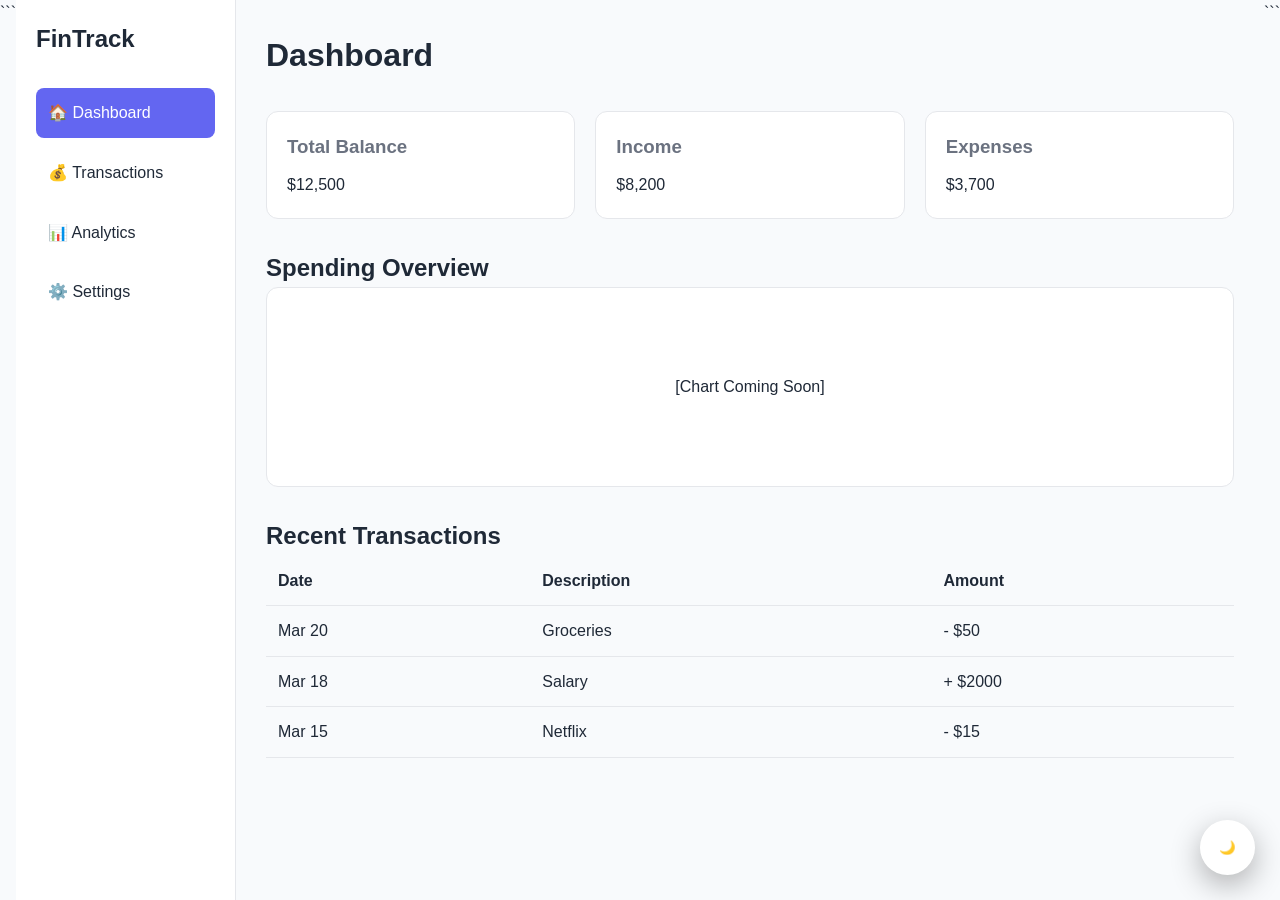
==== dashboard.html @ e58fc15e "first commit" ====
<!DOCTYPE html>

<html lang="en">
<head>
    <meta charset="UTF-8">
    <meta name="viewport" content="width=device-width, initial-scale=1.0">
    <title>Dashboard - FinTrack</title>
    <link rel="stylesheet" href="style/main.css">
</head>
<body>

<div class="dashboard">

```
<!-- SIDEBAR -->
<aside class="sidebar">
    <h2 class="logo">FinTrack</h2>

    <ul>
        <li class="active">🏠 Dashboard</li>
        <li>💰 Transactions</li>
        <li>📊 Analytics</li>
        <li>⚙️ Settings</li>
    </ul>
</aside>

<!-- MAIN CONTENT -->
<main class="main-content">

    <!-- HEADER -->
    <header class="dashboard-header">
        <h1>Dashboard</h1>
        <button id="themeToggle" class="theme-float">🌙</button>
    </header>

    <!-- CARDS -->
    <section class="cards">

        <div class="card stat">
            <h3>Total Balance</h3>
            <p>$12,500</p>
        </div>

        <div class="card stat">
            <h3>Income</h3>
            <p>$8,200</p>
        </div>

        <div class="card stat">
            <h3>Expenses</h3>
            <p>$3,700</p>
        </div>

    </section>

    <!-- CHART -->
    <section class="chart">
        <h2>Spending Overview</h2>
        <div class="chart-box">[Chart Coming Soon]</div>
    </section>

    <!-- TRANSACTIONS -->
    <section class="transactions">
        <h2>Recent Transactions</h2>

        <table>
            <tr>
                <th>Date</th>
                <th>Description</th>
                <th>Amount</th>
            </tr>

            <tr>
                <td>Mar 20</td>
                <td>Groceries</td>
                <td>- $50</td>
            </tr>

            <tr>
                <td>Mar 18</td>
                <td>Salary</td>
                <td>+ $2000</td>
            </tr>

            <tr>
                <td>Mar 15</td>
                <td>Netflix</td>
                <td>- $15</td>
            </tr>

        </table>
    </section>

</main>
```

</div>

<script src="js/main.js"></script>

</body>
</html>
---- style/main.css ----
/* =========================
RESET
========================= */

* {
  margin: 0;
  padding: 0;
  box-sizing: border-box;
  }

/* =========================
VARIABLES
========================= */
:root {
--bg: #f8fafc;
--surface: #ffffff;
--text: #1f2937;
--text-light: #6b7280;
--border: #e5e7eb;


--primary: #6366f1;
--secondary: #06b6d4;


}

html, body {
    height: 100%;
}

/* DARK MODE */
body.dark {
--bg: #020617;
--surface: #0f172a;
--text: #f8fafc;
--text-light: #94a3b8;
--border: #1e293b;


--primary: #818cf8;
--secondary: #22d3ee;


}

/* =========================
BASE
========================= */
body {
display: flex;
flex-direction: column;
font-family: 'Inter', sans-serif;
background: var(--bg);
color: var(--text);
line-height: 1.6;
overflow-x: hidden;
}

/* =========================
NAVBAR
========================= */
.navbar {
display: flex;
justify-content: space-between;
align-items: center;
padding: 18px 80px;
background: var(--surface);
}

.navbar ul {
display: flex;
gap: 25px;
list-style: none;
}

.navbar a {
text-decoration: none;
color: var(--text);
}

/* =========================
BUTTONS
========================= */
.btn-primary,
.btn-secondary {
padding: 12px 22px;
font-size: 15px;
border-radius: 8px;
}

.btn-primary {
background: linear-gradient(135deg, var(--primary), var(--secondary));
color: white;
}

.btn-secondary {
border: 2px solid var(--primary);
color: var(--primary);
}

/* =========================
CONTAINER CONTROL
========================= */
.hero,
.features,
.features-detailed,
.pricing,
.about-section {
max-width: 1200px;
margin: 0 auto;
}

/* =========================
HERO
========================= */
.hero {
display: flex;
justify-content: space-between;
align-items: center;
padding: 100px 80px;
gap: 40px;
}

.hero-text h1 {
font-size: 48px;
margin-bottom: 20px;
}

.hero-text p {
font-size: 18px;
color: var(--text-light);
margin-bottom: 30px;
}

.hero-buttons {
display: flex;
gap: 15px;
margin-top: 10px;
}

.hero img {
width: 420px;
}

/* =========================
FEATURES
========================= */
.features {
padding: 80px;
text-align: center;
}

.feature-grid {
display: flex;
justify-content: center;
gap: 30px;
margin-top: 40px;
flex-wrap: wrap;
}

.card {
background: var(--surface);
padding: 25px;
border-radius: 12px;
width: 260px;
border: 1px solid var(--border);
}

/* =========================
FEATURES PAGE
========================= */
.features-detailed {
padding: 80px;
}

.feature-row {
display: flex;
align-items: center;
justify-content: space-between;
gap: 40px;
margin-bottom: 60px;
}

.feature-row.reverse {
flex-direction: row-reverse;
}

.feature-text {
max-width: 500px;
}

.feature-image img {
width: 420px;
}

/* =========================
PRICING
========================= */
.pricing {
padding: 80px;
text-align: center;
}

.pricing-grid {
display: flex;
justify-content: center;
gap: 30px;
margin-top: 40px;
flex-wrap: wrap;
}

.price-card {
background: var(--surface);
padding: 30px;
border-radius: 12px;
width: 260px;
border: 1px solid var(--border);
}

.price-card ul {
list-style: none;
margin: 20px 0;
text-align: left;
}

/* =========================
ABOUT
========================= */
.about-section {
padding: 80px;
text-align: center;
}

.team {
padding: 80px;
text-align: center;
}

.team-grid {
display: flex;
justify-content: center;
gap: 30px;
flex-wrap: wrap;
}

.member img {
width: 100px;
border-radius: 50%;
}

/* AUTH FULL HEIGHT FIX */
.auth-container {
    flex: 1; /* takes remaining space */
    display: flex;
    justify-content: center;
    align-items: center;
    padding: 60px 20px;
    background: linear-gradient(135deg, var(--primary), var(--secondary));
}

/* DARK MODE */
body.dark .auth-container {
    background: var(--bg);
}

.auth-card {
background: var(--surface);
padding: 50px 40px;
border-radius: 16px;
width: 100%;
max-width: 420px;
text-align: center;
}

/* spacing fix */
.auth-card h2 {
margin-bottom: 10px;
}

.auth-card p {
margin-bottom: 25px;
}

.auth-card input {
width: 100%;
padding: 14px;
margin-bottom: 18px;
border-radius: 10px;
border: 1px solid var(--border);
background: var(--bg);
color: var(--text);
}

/* =========================
CTA
========================= */
.download {
padding: 140px 20px;
text-align: center;
background: linear-gradient(135deg, var(--primary), var(--secondary));
color: white;
}

.download h2 {
font-size: 40px;
margin-bottom: 20px;
}

.download p {
font-size: 18px;
margin-bottom: 40px;
}

.store-buttons {
display: flex;
justify-content: center;
}

body.dark .download {
background: linear-gradient(135deg, #1e293b, #020617);
}

body.dark .download p {
color: #cbd5f5;
}

/* =========================
FOOTER
========================= */
footer {
margin-top: auto;
text-align: center;
padding: 25px;
background: #020617;
color: #cbd5f5;
}

/* =========================
FLOAT BUTTON
========================= */
.theme-float {
position: fixed;
bottom: 25px;
right: 25px;
width: 55px;
height: 55px;
border-radius: 50%;
border: none;
cursor: pointer;
background: var(--surface);
color: var(--text);
display: flex;
align-items: center;
justify-content: center;
box-shadow: 0 10px 30px rgba(0,0,0,0.3);
}

/* =========================
   DASHBOARD LAYOUT
========================= */
.dashboard {
    display: flex;
    min-height: 100vh;
}

/* SIDEBAR */
.sidebar {
    width: 220px;
    background: var(--surface);
    padding: 20px;
    border-right: 1px solid var(--border);
}

.sidebar h2 {
    margin-bottom: 30px;
}

.sidebar ul {
    list-style: none;
}

.sidebar li {
    padding: 12px;
    margin-bottom: 10px;
    cursor: pointer;
    border-radius: 8px;
}

.sidebar li.active,
.sidebar li:hover {
    background: var(--primary);
    color: white;
}

/* MAIN */
.main-content {
    flex: 1;
    padding: 30px;
}

/* HEADER */
.dashboard-header {
    display: flex;
    justify-content: space-between;
    align-items: center;
    margin-bottom: 30px;
}

/* CARDS */
.cards {
    display: flex;
    gap: 20px;
    margin-bottom: 30px;
}

.stat {
    flex: 1;
    padding: 20px;
    border-radius: 12px;
    background: var(--surface);
    border: 1px solid var(--border);
}

.stat h3 {
    margin-bottom: 10px;
    color: var(--text-light);
}

/* CHART */
.chart {
    margin-bottom: 30px;
}

.chart-box {
    height: 200px;
    background: var(--surface);
    border: 1px solid var(--border);
    border-radius: 12px;
    display: flex;
    align-items: center;
    justify-content: center;
}

/* TABLE */
.transactions table {
    width: 100%;
    border-collapse: collapse;
}

.transactions th,
.transactions td {
    padding: 12px;
    border-bottom: 1px solid var(--border);
    text-align: left;
}

/* =========================
RESPONSIVE
========================= */

/* TABLET */
@media (max-width: 992px) {


.navbar {
    padding: 15px 40px;
}

.hero {
    flex-direction: column;
    text-align: center;
    padding: 80px 40px;
}

.hero img {
    width: 300px;
}

.feature-row {
    flex-direction: column;
    text-align: center;
}

.feature-row.reverse {
    flex-direction: column;
}


}

/* MOBILE */
@media (max-width: 600px) {


.navbar {
    flex-direction: column;
    gap: 10px;
}

.navbar ul {
    flex-wrap: wrap;
    justify-content: center;
}

.hero {
    padding: 60px 20px;
}

.hero h1 {
    font-size: 28px;
}

.features,
.pricing,
.about-section {
    padding: 60px 20px;
}

.auth-card {
    padding: 30px 20px;
}

.download {
    padding: 80px 20px;
}
}
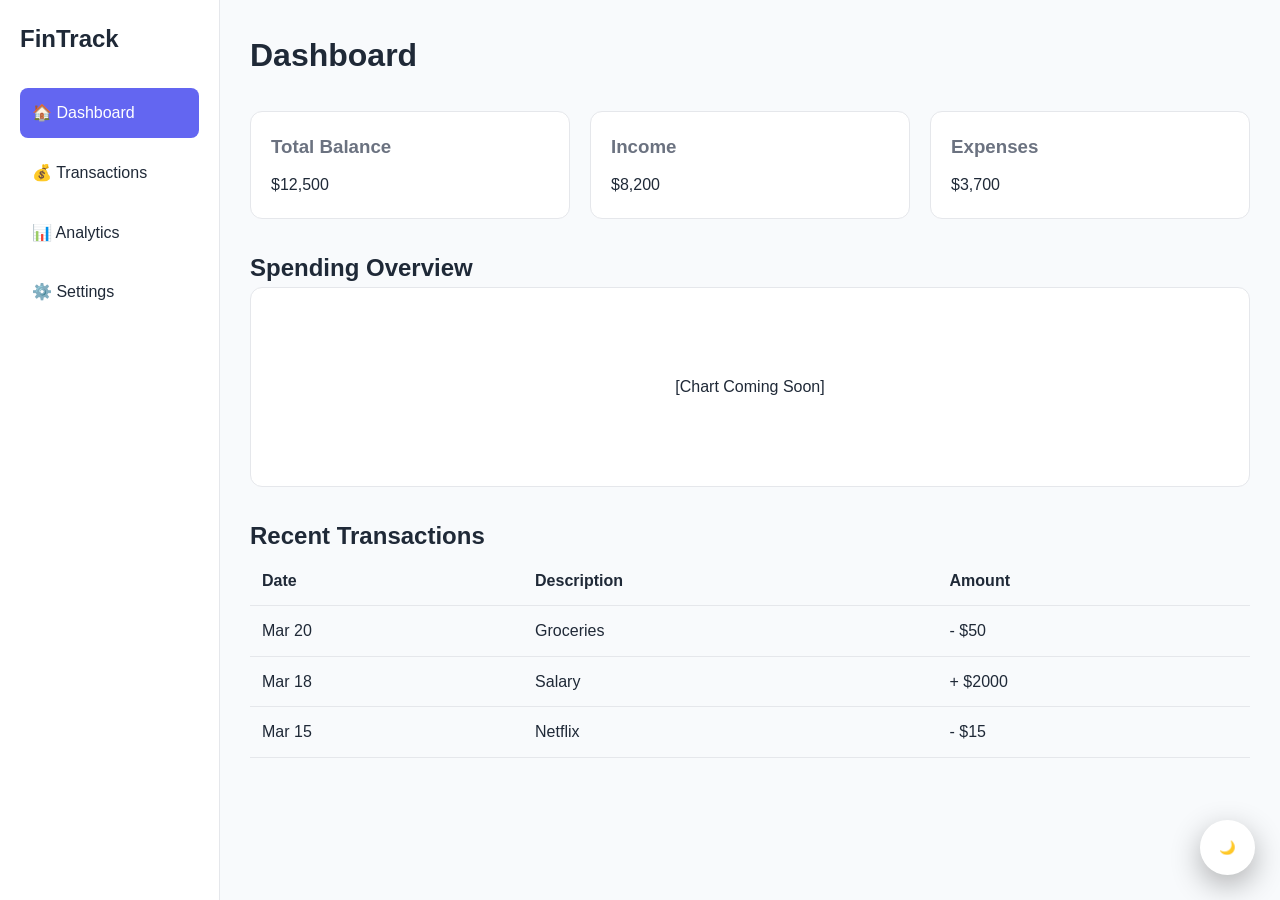
==== commit f51c95b0: "Fix HTML formatting issues in dashboard.html" ====
--- a/dashboard.html
+++ b/dashboard.html
@@ -11,7 +11,6 @@
 
 <div class="dashboard">
 
-```
 <!-- SIDEBAR -->
 <aside class="sidebar">
     <h2 class="logo">FinTrack</h2>
@@ -92,7 +91,6 @@
     </section>
 
 </main>
-```
 
 </div>
 
